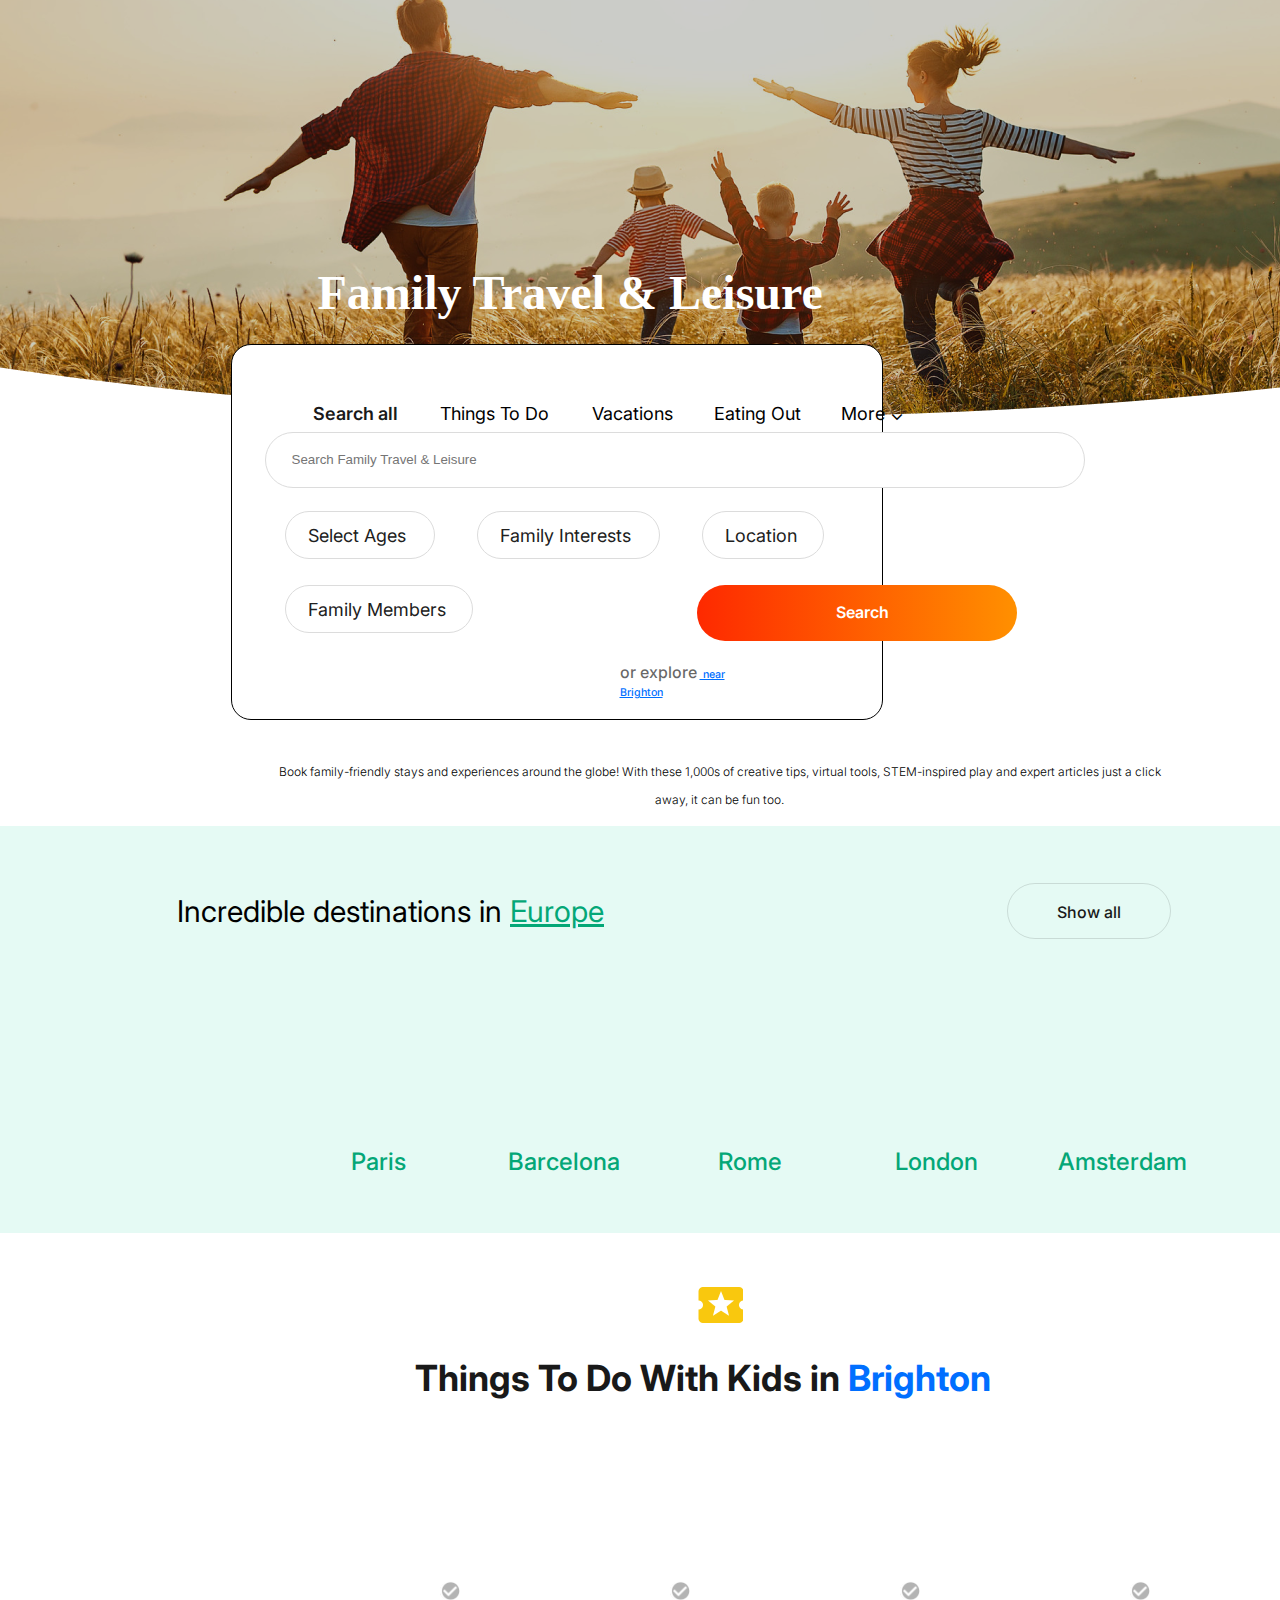
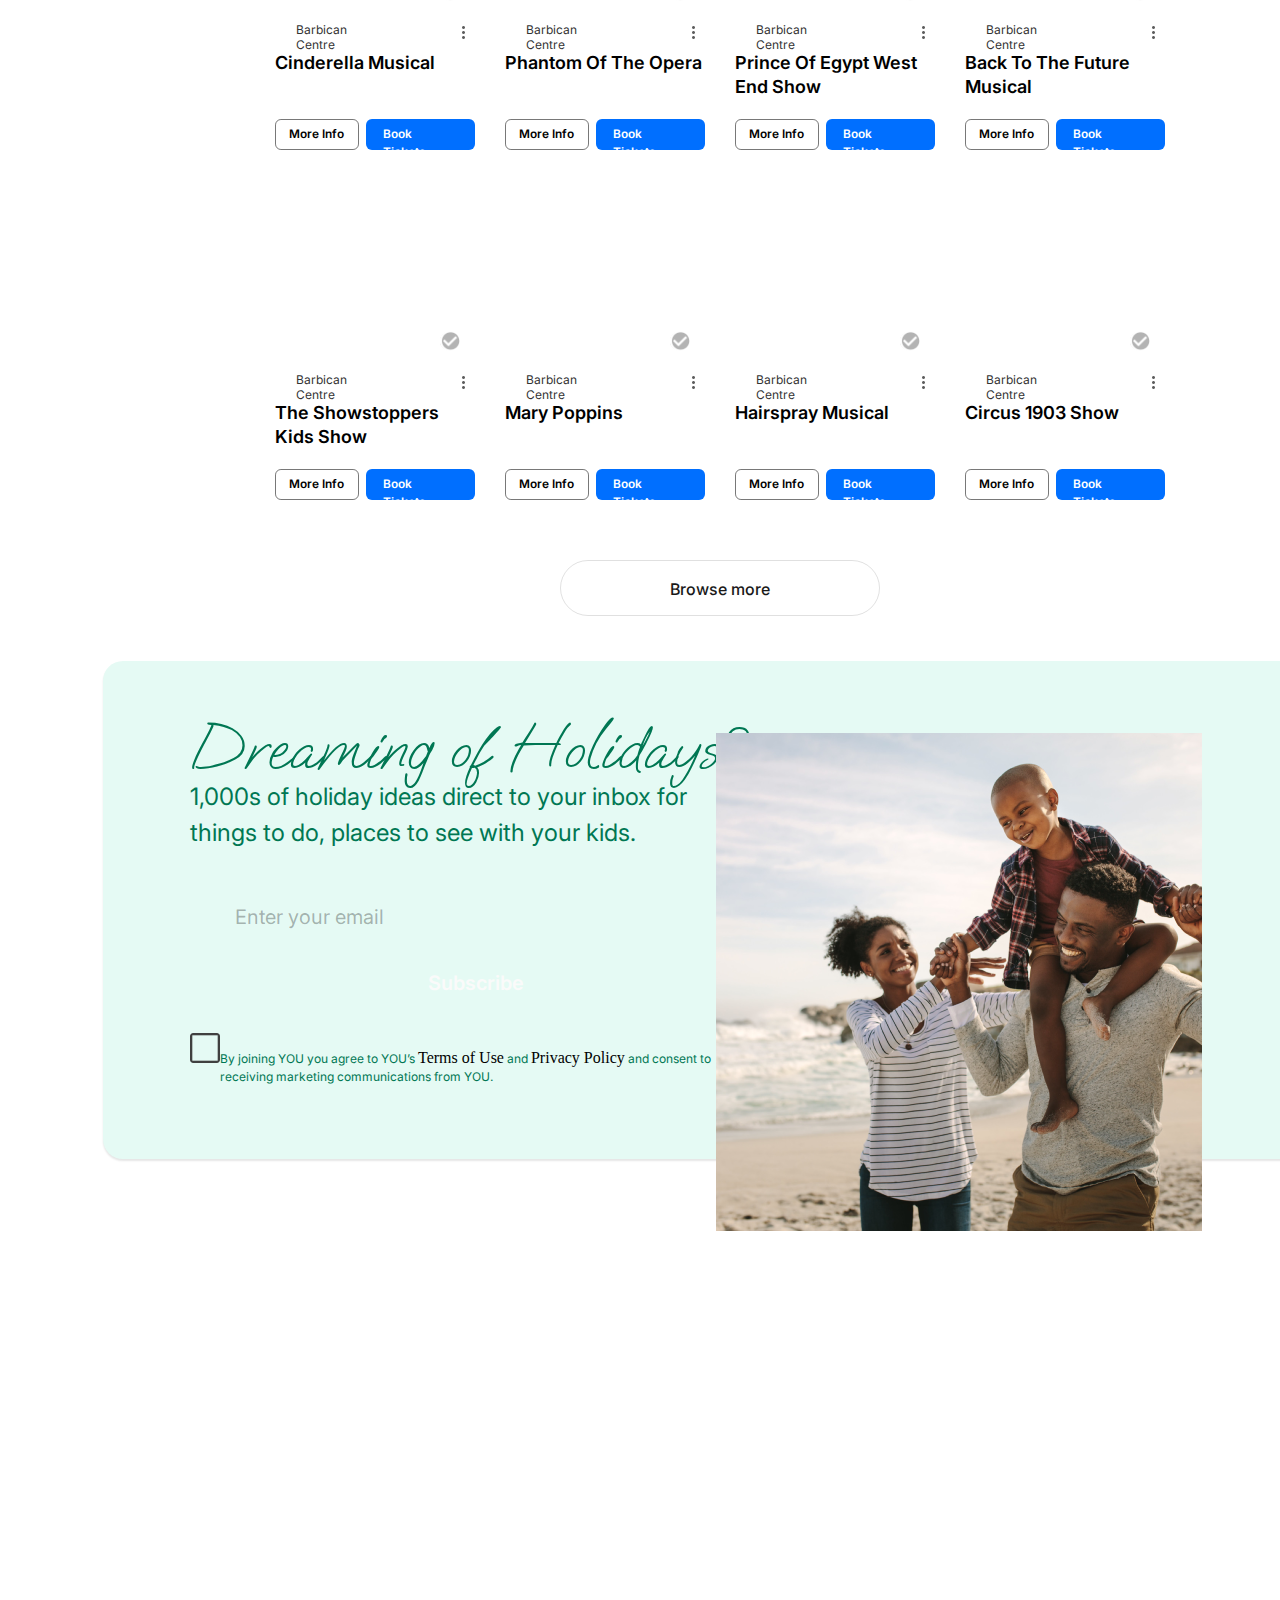
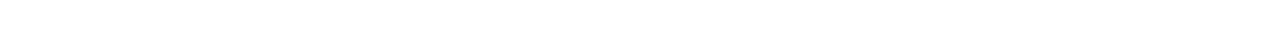
==== index.html @ 9d8aa498 "Initial commit" ====
<!DOCTYPE html> 
    <head> 
        <meta charset = 'utf-8'>
        <script src="https://ajax.googleapis.com/ajax/libs/jquery/3.6.0/jquery.min.js"></script>
        <link rel = 'stylesheet' href = "CSS/css.css">
        <link rel="stylesheet" href="CSS/cssMobile.css">
    </head>
    <body> 
<div class="main_wrapper">
  <div class="content-pillar-above-the-fold">
    <div class="group-258">
      <div class="overlap-group-4">
        <img class="header_banner" src="img/header_banner.png" />
        <div class="frame-476">
          <div class="frame-477">
            <h1 class="title">Family Travel &amp; Leisure</h1>
          </div>
          <div class="search-module-1">
            <div class = "search-module--menu">
              <ul class = "search-module--menu---content">
                <li class = "search-all">Search all</li>
                <li class = "things-to--do">Things To Do</li>
                <li class = "vacations">Vacations</li>
                <li class = "eating-out">Eating Out</li>
                <li class = "more">More&nbsp;<span class ="arrow-down">&#8964;</span> </li> 
              </ul>
            </div>
            <div class = "search-bar">
              <form> 
                <input type="text" placeholder="Search Family Travel & Leisure" name="search">
              </form>
            </div>
            <div class = filters>
              <ul class = "filters-list">
                <li class = "select-ages"><span>Select Ages</span></li>
                <li class = "family-interests"><span>Family Interests</span></li>
                <li class = "location-filter"><span>Location</span></li></li>
                <li class = "family-members"><span>Family Members</span></li>
              </ul>
            </div> 
            <div class = "search-button">
              <button class = "search-button--content">
                <span> Search </span>
              </button>
            </div>
            <div class="frame-132-1">
              <div class="or-explore-near-brighton-1inter-medium-white-16px">
                <span class="span-explore">or explore</span><span class="inter-medium-blue-ribbon-16px">&nbsp;</span
                ><span class="span-explore--brighton"> near Brighton</span>
              </div>
              <img class="vector-5" src="vector.png" />
            </div>
          </div>
        </div>
      </div>
    </div>
  </div>
  <div class="frame-292">
    <div class="book-tickets--europe">
      Book family-friendly stays and experiences around the globe! With these 1,000s of creative tips, virtual tools, STEM-inspired play and
      expert articles just a click away, it can be fun too.
    </div>
  </div>
  <div class="destination-selection">
    <div class="frame-419">
      <div class="frame-469-1">
        <div class="incredible-destinations-in-europe-1">
          <span class="span0-2">Incredible destinations in </span><span class="span1-3">Europe</span>
        </div>
      </div>
      <div class="destinations-show--all">
        <div class="destinations-show--all---button"><a href="#" target="_blank" rel="noopener noreferrer">Show all</a></div>
      </div>
    </div>
    <div class="frame-468">
      <div class="location">
        <div class="group-132-4"></div>
        <div class="destination-europe--city">Paris</div>
      </div>
      <div class="location">
        <div class="group-132-5"></div>
        <div class="destination-europe--city">Barcelona</div>
      </div>
      <div class="location">
        <div class="group-132-6"></div>
        <div class="destination-europe--city">Rome</div>
      </div>
      <div class="location">
        <div class="group-132-7"></div>
        <div class="destination-europe--city">London</div>
      </div>
      <div class="location">
        <div class="group-132-8"></div>
        <div class="destination-europe--city">Amsterdam</div>
      </div>
    </div>
  </div>
  <div class="frame-293">
    <div class="frame-412">
      <div class="frame-444">
        <div class="local_activity_black_24dp-1-1">
          <div class="vector-container">
            <img class="ticket_icon" src="img/ticket_icon.png" />
          </div>
        </div>
        <div class="frame-475">
          <div class="things-to-do-with-kids-in-brighton-1">
            <span class="span0-3">Things To Do With Kids in</span><span class="span1-4"> Brighton</span>
          </div>
        </div>
      </div>
      <div class="frame-54">
        <div class="event-card-small-2">
          <div class="group-127-2">
            <div class="frame-286-2">
              <img class="favourites-icon-3" src="img/favourites_icon.png" />
              <div class="completed-icon-2">
                <div class="group-246-2">
                  <div class="overlap-group-3">
                    <div class="ellipse-18-1"></div>
                    <img class="vector-4" src="img/checked_icon.png" />
                  </div>
                </div>
              </div>
            </div>
          </div>
          <div class="frame-409-1">
            <div class="frame-418-1">
              <div class="category-more-3">
                <div class="categories-2">
                  <img class="place_black_24dp-1-1" src="place-black-24dp-1.png" />
                  <div class="show-location">
                    Barbican Centre
                  </div>
                </div>
                <img class="icon-reveal-3" src="img/expand-icon.png" />
              </div>
              <div class="frame-414-1">
                <div class="show-title--short">Cinderella Musical</div>
              </div>
            </div>
            <div class="frame-422-2">
              <div class="group-123-2">
                <div class="more-showInfo--border">
                  <div class="more-show--info">More Info</div>
                </div>
              </div>
              <div class="group-124-2">
                <div class="book-show--tickets---border">
                  <div class="book-show--tickets">Book Tickets</div>
                </div>
              </div>
            </div>
          </div>
        </div>
        <div class="event-card-small-3">
          <div class="group-127-3">
            <div class="frame-286-2">
              <img class="favourites-icon-3" src="img/favourites_icon.png" />
              <div class="completed-icon-2">
                <div class="group-246-2">
                  <div class="overlap-group-3">
                    <div class="ellipse-18-1"></div>
                    <img class="vector-4" src="img/checked_icon.png" />
                  </div>
                </div>
              </div>
            </div>
          </div>
          <div class="frame-409-1">
            <div class="frame-418-1">
              <div class="category-more-3">
                <div class="categories-2">
                  <img class="place_black_24dp-1-1" src="place-black-24dp-1.png" />
                  <div class="show-location">
                    Barbican Centre
                  </div>
                </div>
                <img class="icon-reveal-3" src="img/expand-icon.png" />
              </div>
              <div class="frame-414-1">
                <div class="show-title--long">Phantom Of The Opera</div>
              </div>
            </div>
            <div class="frame-422-2">
              <div class="group-123-2">
                <div class="more-showInfo--border">
                  <div class="more-show--info">More Info</div>
                </div>
              </div>
              <div class="group-124-2">
                <div class="book-show--tickets---border">
                  <div class="book-show--tickets">Book Tickets</div>
                </div>
              </div>
            </div>
          </div>
        </div>
        <div class="event-card-small-3">
          <div class="group-127-4">
            <div class="frame-286-4">
              <img class="favourites-icon-3" src="img/favourites_icon.png" />
              <div class="completed-icon-2">
                <div class="group-246-2">
                  <div class="overlap-group-3">
                    <div class="ellipse-18-1"></div>
                    <img class="vector-4" src="img/checked_icon.png" />
                  </div>
                </div>
              </div>
            </div>
          </div>
          <div class="frame-409-1">
            <div class="frame-418-1">
              <div class="category-more-3">
                <div class="categories-2">
                  <img class="place_black_24dp-1-1" src="place-black-24dp-1.png" />
                  <div class="show-location">
                    Barbican Centre
                  </div>
                </div>
                <img class="icon-reveal-3" src="img/expand-icon.png" />
              </div>
              <div class="frame-414-1">
                <div class="show-title--long">
                  Prince Of Egypt West End Show
                </div>
              </div>
            </div>
            <div class="frame-422-2">
              <div class="group-123-2">
                <div class="more-showInfo--border">
                  <div class="more-show--info">More Info</div>
                </div>
              </div>
              <div class="group-124-2">
                <div class="book-show--tickets---border">
                  <div class="book-show--tickets">Book Tickets</div>
                </div>
              </div>
            </div>
          </div>
        </div>
        <div class="event-card-small-3">
          <div class="group-127-5">
            <div class="frame-286-3">
              <img class="favourites-icon-3" src="img/favourites_icon.png" />
              <div class="completed-icon-2">
                <div class="group-246-2">
                  <div class="overlap-group-3">
                    <div class="ellipse-18-1"></div>
                    <img class="vector-4" src="img/checked_icon.png" />
                  </div>
                </div>
              </div>
            </div>
          </div>
          <div class="frame-409-1">
            <div class="frame-418-1">
              <div class="category-more-3">
                <div class="categories-2">
                  <img class="place_black_24dp-1-1" src="place-black-24dp-1.png" />
                  <div class="show-location">
                    Barbican Centre
                  </div>
                </div>
                <img class="icon-reveal-3" src="img/expand-icon.png" />
              </div>
              <div class="frame-414-1">
                <div class="show-title--long">Back To The Future Musical</div>
              </div>
            </div>
            <div class="frame-422-2">
              <div class="group-123-2">
                <div class="more-showInfo--border">
                  <div class="more-show--info">More Info</div>
                </div>
              </div>
              <div class="group-124-2">
                <div class="book-show--tickets---border">
                  <div class="book-show--tickets">Book Tickets</div>
                </div>
              </div>
            </div>
          </div>
        </div>
      </div>
      <div class="frame-54">
        <div class="event-card-small-2">
          <div class="group-127-6">
            <div class="frame-286-2">
              <img class="favourites-icon-3" src="img/favourites_icon.png" />
              <div class="completed-icon-2">
                <div class="group-246-2">
                  <div class="overlap-group-3">
                    <div class="ellipse-18-1"></div>
                    <img class="vector-4" src="img/checked_icon.png" />
                  </div>
                </div>
              </div>
            </div>
          </div>
          <div class="frame-409-1">
            <div class="frame-418-1">
              <div class="category-more-3">
                <div class="categories-2">
                  <img class="place_black_24dp-1-1" src="place-black-24dp-1.png" />
                  <div class="show-location">
                    Barbican Centre
                  </div>
                </div>
                <img class="icon-reveal-3" src="img/expand-icon.png" />
              </div>
              <div class="frame-414-1">
                <div class="show-title--long">The Showstoppers Kids Show</div>
              </div>
            </div>
            <div class="frame-422-2">
              <div class="group-123-2">
                <div class="more-showInfo--border">
                  <div class="more-show--info">More Info</div>
                </div>
              </div>
              <div class="group-124-2">
                <div class="book-show--tickets---border">
                  <div class="book-show--tickets">Book Tickets</div>
                </div>
              </div>
            </div>
          </div>
        </div>
        <div class="event-card-small-3">
          <div class="group-127-7">
            <div class="frame-286-2">
              <img class="favourites-icon-3" src="img/favourites_icon.png" />
              <div class="completed-icon-2">
                <div class="group-246-2">
                  <div class="overlap-group-3">
                    <div class="ellipse-18-1"></div>
                    <img class="vector-4" src="img/checked_icon.png" />
                  </div>
                </div>
              </div>
            </div>
          </div>
          <div class="frame-409-1">
            <div class="frame-418-1">
              <div class="category-more-3">
                <div class="categories-2">
                  <img class="place_black_24dp-1-1" src="place-black-24dp-1.png" />
                  <div class="show-location">
                    Barbican Centre
                  </div>
                </div>
                <img class="icon-reveal-3" src="img/expand-icon.png" />
              </div>
              <div class="frame-414-1">
                <div class="show-title--short">Mary Poppins</div>
              </div>
            </div>
            <div class="frame-422-2">
              <div class="group-123-2">
                <div class="more-showInfo--border">
                  <div class="more-show--info">More Info</div>
                </div>
              </div>
              <div class="group-124-2">
                <div class="book-show--tickets---border">
                  <div class="book-show--tickets">Book Tickets</div>
                </div>
              </div>
            </div>
          </div>
        </div>
        <div class="event-card-small-3">
          <div class="group-127-8">
            <div class="frame-286-3">
              <img class="favourites-icon-3" src="img/favourites_icon.png" />
              <div class="completed-icon-2">
                <div class="group-246-2">
                  <div class="overlap-group-3">
                    <div class="ellipse-18-1"></div>
                    <img class="vector-4" src="img/checked_icon.png" />
                  </div>
                </div>
              </div>
            </div>
          </div>
          <div class="frame-409-1">
            <div class="frame-418-1">
              <div class="category-more-3">
                <div class="categories-2">
                  <img class="place_black_24dp-1-1" src="place-black-24dp-1.png" />
                  <div class="show-location">
                    Barbican Centre
                  </div>
                </div>
                <img class="icon-reveal-3" src="img/expand-icon.png" />
              </div>
              <div class="frame-414-1">
                <div class="show-title--short">Hairspray Musical</div>
              </div>
            </div>
            <div class="frame-422-2">
              <div class="group-123-2">
                <div class="more-showInfo--border">
                  <div class="more-show--info">More Info</div>
                </div>
              </div>
              <div class="group-124-2">
                <div class="book-show--tickets---border">
                  <div class="book-show--tickets">Book Tickets</div>
                </div>
              </div>
            </div>
          </div>
        </div>
        <div class="event-card-small-3">
          <div class="group-127-9">
            <div class="frame-286-3">
              <img class="favourites-icon-3" src="img/favourites_icon.png" />
              <div class="completed-icon-2">
                <div class="group-246-2">
                  <div class="overlap-group-3">
                    <div class="ellipse-18-1"></div>
                    <img class="vector-4" src="img/checked_icon.png" />
                  </div>
                </div>
              </div>
            </div>
          </div>
          <div class="frame-409-1">
            <div class="frame-418-1">
              <div class="category-more-3">
                <div class="categories-2">
                  <img class="place_black_24dp-1-1" src="place-black-24dp-1.png" />
                  <div class="show-location">
                    Barbican Centre
                  </div>
                </div>
                <img class="icon-reveal-3" src="img/expand-icon.png" />
              </div>
              <div class="frame-414-1">
                <div class="show-title--short">Circus 1903 Show</div>
              </div>
            </div>
            <div class="frame-422-2">
              <div class="group-123-2">
                <div class="more-showInfo--border">
                  <div class="more-show--info">More Info</div>
                </div>
              </div>
              <div class="group-124-2">
                <div class="book-show--tickets---border">
                  <div class="book-show--tickets">Book Tickets</div>
                </div>
              </div>
            </div>
          </div>
        </div>
      </div>
      <div class="browse-more--button">
        <div class="browse-more--button---content">Browse more</div>
      </div>
    </div>
  </div>
  <div class="newsletter-v2">
    <div class="overlap-group1-1">
      <div class="frame-352">
        <div class="frame-276-1">
          <div class="dreaming-of-holidays-1">Dreaming of Holidays?</div>
          <div class="x1000s-of-holiday-id-1">
            1,000s of holiday ideas direct to your inbox for things to do, places to see with your kids.
          </div>
        </div>
        <div class="frame-275">
          <div class="form-1border-1px-alto">
            <div class="enter-your-email-1">Enter your email</div>
          </div>
          <div class="button-1">
            <div class="subscribe-1">Subscribe</div>
          </div>
          <div class = "family-photo">
          </div>
          <div class="form-checkboxes-1">
            <img class="checkbox-icon-1" src="img/checkbox-icon@2x.png" />
            <p class="checked-1valign-text-middleinter-normal-tropical-rain-forest-12px">
              <span
                ><span class="inter-normal-tropical-rain-forest-12px">By joining YOU you agree to YOU’s </span
                ><span class="span-3inter-normal-tropical-rain-forest-12px">Terms of Use</span
                ><span class="inter-normal-tropical-rain-forest-12px"> and </span
                ><span class="span-3inter-normal-tropical-rain-forest-12px">Privacy Policy</span
                ><span class="inter-normal-tropical-rain-forest-12px"> and consent to receiving marketing communications from YOU.</span>
              </span>
            </p>
          </div>
        </div>
      </div>
    </div>
  </div>
</div>
<!--JavaScript script to change the location of the window to the mobile index from desktop-->
<script type="text/javascript">
  $(window).on('load resize',function(){
      if($(window).width() < 400){
          window.location = "mobileIndex.html"
      }
  });
</script>
    </body>
</html>
---- CSS/css.css ----
@import url("https://fonts.googleapis.com/css?family=Inter:400,700,300,500,600|Oooh+Baby:400");
@import url('styleguide.css');

@font-face {
	font-family: "Patron-Bold";
	font-style: normal;
	font-weight: 700;
	src: url("https://fonts.animaapp.com/Patron-Bold") format("opentype");
}

html,
body {
	height: 100%;
}

html {
	display: table;
	margin: auto;
}

body {
	display: table-cell;
	vertical-align: middle;
}

.main_wrapper {
	background-color: var(--white);
	display: flex;
	flex-direction: column;
	height: 100vh;
	min-height: 2838px;
	min-width: 1440px;
	width: 100%;
}

.hidden,
.hidden * {
	pointer-events: none;
	visibility: hidden;
}

.frame-293 {
	display: flex;
	height: 1028px;
	width: 1440px;
}

.frame-412 {
	display: flex;
	flex-direction: column;
	height: 938px;
	margin-left: 275px;
	margin-top: 45px;
	width: 890px;
}

.frame-54 {
	display: flex;
	margin-top: 60px;
	width: 890px;
}

.event-card-small-2 {
	display: flex;
	flex-direction: column;
	height: 290px;
	width: 200px;
}

.group-127-6 {
	background-image: url(https://anima-uploads.s3.amazonaws.com/projects/6266babdb75dba42829949f3/releases/6266bd3e239cb2270cb8b77e/img/rectangle-244-4@2x.png);
	background-position: 50% 50%;
	background-size: cover;
	display: flex;
	height: 150px;
	width: 200px;
}

.frame-286-2 {
	display: flex;
	margin-left: 132px;
	margin-top: 117px;
	width: 58.04px;
}

.completed-icon-2 {
	align-items: center;
	display: flex;
	height: 28.36px;
	margin-left: 5.2px;
	padding: 0 3.1px;
	width: 28.36px;
}

.group-246-2 {
	align-items: flex-start;
	display: flex;
	min-width: 22px;
}

.overlap-group-3 {
	height: 22px;
	margin-top: -0.14px;
	position: relative;
	width: 22px;
}

.vector-4 {
	height: 22px;
	left: 0;
	position: absolute;
	top: 0;
	width: 22px;
}

.ellipse-18-1 {
	background-color: var(--black-2);
	border-radius: 10.25px;
	height: 20px;
	left: 1px;
	position: absolute;
	top: 1px;
	width: 20px;
}

.favourites-icon-3 {
	height: 24.68px;
	margin-left: -0.2px;
	margin-top: 1.4px;
	width: 24.68px;
}

.frame-409-1 {
	display: flex;
	flex-direction: column;
	height: 128px;
	margin-top: 12px;
}

.frame-418-1 {
	display: flex;
	flex-direction: column;
	height: 83.49px;
	width: 200px;
}

.frame-414-1 {
	display: flex;
	height: 58.49px;
	margin-top: 5px;
	width: 198px;
}

.cinderella-musical-2 {
	height: 48px;
	letter-spacing: 0;
	line-height: 24px;
	width: 198px;
}

.category-more-3 {
	align-items: flex-start;
	display: flex;
	min-width: 198px;
}

.icon-reveal-3 {
	height: 20px;
	margin-left: 66px;
	margin-top: 0;
	width: 19px;
}

.categories-2 {
	align-self: flex-end;
	display: flex;
	height: 20px;
	margin-bottom: 0;
	width: 113px;
}

.place_black_24dp-1-1 {
	height: 15px;
	margin-top: 2.5px;
	width: 15px;
}

.kids-activities-1 {
	height: 15px;
	letter-spacing: 0;
	margin-left: 6px;
	margin-top: 2.5px;
	width: 92px;
}

.frame-422-2 {
	display: flex;
	margin-top: 14px;
	width: 200px;
}

.group-123-2 {
	display: flex;
	width: 83.9px;
}

.frame-408-4 {
	border-radius: 5.93px;
	display: flex;
	height: 30.51px;
	width: 83.9px;
}

.more-info-2 {
	height: 18.64px;
	letter-spacing: 0;
	line-height: 18.1px;
	margin-left: 14.4px;
	margin-top: 5.9px;
	white-space: nowrap;
	width: 55.08px;
}

.group-124-2 {
	display: flex;
	margin-left: 7.6px;
	margin-top: 0;
	width: 108.47px;
}

.frame-408-5 {
	background-color: var(--blue-ribbon);
	border-radius: 5.93px;
	display: flex;
	height: 30.51px;
	width: 108.47px;
}

.book-tickets-2 {
	height: 18.64px;
	letter-spacing: 0;
	line-height: 18.1px;
	margin-left: 16.9px;
	margin-top: 5.9px;
	white-space: nowrap;
	width: 74.58px;
}

.event-card-small-3 {
	display: flex;
	flex-direction: column;
	height: 290px;
	margin-left: 30px;
	width: 200px;
}

.cinderella-musical-1 {
	height: 24px;
	letter-spacing: 0;
	line-height: 24px;
	white-space: nowrap;
	width: 198px;
}

.group-127-7 {
	background-image: url(https://anima-uploads.s3.amazonaws.com/projects/6266babdb75dba42829949f3/releases/6266bd3e239cb2270cb8b77e/img/rectangle-244-5@2x.png);
	background-position: 50% 50%;
	background-size: cover;
	display: flex;
	height: 150px;
	width: 200px;
}

.group-127-8 {
	background-image: url(https://anima-uploads.s3.amazonaws.com/projects/6266babdb75dba42829949f3/releases/6266bd3e239cb2270cb8b77e/img/rectangle-244-6@2x.png);
	background-position: 50% 50%;
	background-size: cover;
	display: flex;
	height: 150px;
	width: 200px;
}

.frame-286-3 {
	border-radius: 9px;
	display: flex;
	margin-left: 132px;
	margin-top: 117px;
	width: 58.04px;
}

.group-127-9 {
	background-image: url(https://anima-uploads.s3.amazonaws.com/projects/6266babdb75dba42829949f3/releases/6266bd3e239cb2270cb8b77e/img/rectangle-244-7@2x.png);
	background-position: 50% 50%;
	background-size: cover;
	display: flex;
	height: 150px;
	width: 200px;
}

.frame-444 {
	display: flex;
	flex-direction: column;
	height: 122px;
	margin-left: 139.5px;
	width: 611px;
}

.local_activity_black_24dp-1-1 {
	align-items: center;
	display: flex;
	height: 54px;
	margin-left: 278.5px;
	padding: 0 4.5px;
	width: 54px;
}

.vector-container {
	height: 36px;
	position: relative;
	width: 45px;
}

.vector-7 {
	height: 36px;
	left: 0;
	position: absolute;
	top: 0;
	width: 45px;
}

.vector-6 {
	height: 1px;
	left: 22px;
	position: absolute;
	top: 18px;
	width: 1px;
}

.frame-475 {
	display: flex;
	margin-top: 24px;
	width: 611px;
}

.things-to-do-with-kids-in-brighton-1 {
	color:
		transparent;
	font-family: var(--font-family-inter);
	font-size: var(--font-size-xl2);
	font-weight: 700;
	height: 44px;
	letter-spacing: 0;
	width: 611px;
}

.span0-3 {
	color: var(--eerie-black);
}

.span1-4 {
	color: var(--blue-ribbon);
}

.group-127-4 {
	background-image: url(https://anima-uploads.s3.amazonaws.com/projects/6266babdb75dba42829949f3/releases/6266bd3e239cb2270cb8b77e/img/rectangle-244-2@2x.png);
	background-position: 50% 50%;
	background-size: cover;
	display: flex;
	height: 150px;
	width: 200px;
}

.frame-286-4 {
	background-image: url(https://anima-uploads.s3.amazonaws.com/projects/6266babdb75dba42829949f3/releases/6266bd3e239cb2270cb8b77e/img/frame-286@2x.png);
	background-position: 50% 50%;
	background-size: cover;
	border-radius: 9px;
	display: flex;
	height: 28.36px;
	margin-left: 132px;
	margin-top: 117px;
	width: 58.04px;
}

.group-127-3 {
	background-image: url(https://anima-uploads.s3.amazonaws.com/projects/6266babdb75dba42829949f3/releases/6266bd3e239cb2270cb8b77e/img/rectangle-244-1@2x.png);
	background-position: 50% 50%;
	background-size: cover;
	display: flex;
	height: 150px;
	width: 200px;
}

.group-127-2 {
	background-image: url(https://anima-uploads.s3.amazonaws.com/projects/6266babdb75dba42829949f3/releases/6266bd3e239cb2270cb8b77e/img/rectangle-244@2x.png);
	background-position: 50% 50%;
	background-size: cover;
	display: flex;
	height: 150px;
	width: 200px;
}

.group-127-5 {
	background-image: url(https://anima-uploads.s3.amazonaws.com/projects/6266babdb75dba42829949f3/releases/6266bd3e239cb2270cb8b77e/img/rectangle-244-3@2x.png);
	background-position: 50% 50%;
	background-size: cover;
	display: flex;
	height: 150px;
	width: 200px;
}

.button-regular-4 {
	border-radius: 28px;
	display: flex;
	height: 56px;
	margin-left: 285px;
	margin-top: 60px;
	width: 320px;
}

.button-cta-4 {
	height: 16px;
	letter-spacing: 0;
	line-height: 16px;
	margin-left: 109.5px;
	margin-top: 20px;
	text-align: center;
	white-space: nowrap;
	width: 101px;
}

.content-pillar-above-the-fold {
	background-color: var(--white);
	display: flex;
	height: 728px;
	width: 1440px;
}

.group-258 {
	align-items: flex-start;
	display: flex;
	min-width: 1440px;
}

.overlap-group-4 {
	height: 704px;
	position: relative;
	width: 1440px;
}

.frame-476 {
	display: flex;
	flex-direction: column;
	height: 466px;
	left: 231px;
	position: absolute;
	top: 238px;
	width: 978px;
}

.frame-477 {
	display: flex;
	height: 77px;
	margin-left: 86.5px;
	width: 805px;
}


.search-module-1 {
	position: relative;
    width: 50.9375vw;
    height: auto;
    left: 0px;
    top: 0px;
    background: #FFFFFF;
    border: 1px solid black;
    box-sizing: border-box;
    border-radius: 20px;
	margin-top: 3%; 
}

.frame-132-1 {
	display: flex;
	margin-left: 387.5px;
	margin-top: 14px;
	width: 22%;
	margin-bottom: 3%;
}

.vector-5 {
	height: 16.29px;
	margin-left: 6px;
	margin-top: -0.5px;
	width: 13px;
}

.or-explore-near-brighton-1 {
	height: 16px;
	letter-spacing: 0;
	line-height: 16px;
	white-space: nowrap;
	width: 185px;
}

.span-3 {
	text-decoration: underline;
}

.group-257 {
	height: 339px;
	margin-left: -2px;
	width: 982px;
}

.header_banners {
	height: 41.658341658341655vh;
	left: 0;
	position: relative;
	top: 0;
	width: 90rem;
}

.newsletter-v2 {
	align-items: flex-start;
	background-color: var(--polar);
	border-radius: 20px;
	box-shadow: 0px 2px 2px #0000001a;
	display: flex;
	margin-left: 103px;
	overflow: hidden;
	width: 1234px;
}

.overlap-group1-1 {
	align-items: center;
	background-image: url(img/mask-group.png);
	background-size: 100% 100%;
	display: flex;
	height: 498px;
	min-width: 1234px;
	padding: 0 87px;
}

.frame-352 {
	display: flex;
	flex-direction: column;
	height: 382px;
	width: 571px;
}

.frame-276-1 {
	display: flex;
	flex-direction: column;
	height: 132px;
}

.x1000s-of-holiday-id-1 {
	color: var(--tropical-rain-forest);
	font-family: var(--font-family-inter);
	font-size: var(--font-size-l);
	font-weight: 400;
	height: 72px;
	letter-spacing: 0;
	line-height: 36px;
	width: 560.8px;
}

.dreaming-of-holidays-1 {
	color: var(--tropical-rain-forest);
	font-family: var(--font-family-oooh_baby);
	font-size: 64px;
	font-weight: 400;
	height: 60px;
	letter-spacing: 0;
	line-height: 60px;
	white-space: nowrap;
	width: 571px;
}

.frame-275 {
	display: flex;
	flex-direction: column;
	height: 220px;
	margin-top: 30px;
}

.button-1 {
	background-image: url(https://anima-uploads.s3.amazonaws.com/projects/6266babdb75dba42829949f3/releases/6266bd3e239cb2270cb8b77e/img/button@1x.png);
	background-size: 100% 100%;
	border-radius: 56px;
	display: flex;
	height: 72px;
	margin-top: 20px;
	width: 571px;
}

.subscribe-1 {
	color: var(--alabaster);
	font-family: var(--font-family-inter);
	font-size: 20px;
	font-weight: 600;
	height: 16px;
	letter-spacing: 0;
	line-height: 16px;
	margin-left: 236.5px;
	margin-top: 28px;
	text-align: center;
	white-space: nowrap;
	width: 98px;
}

.form-checkboxes-1 {
	align-items: flex-start;
	display: flex;
	margin-top: 20px;
	min-width: 571px;
}

.checked-1 {
	height: 36px;
	letter-spacing: 0;
	line-height: 18px;
	margin-left: 20px;
	width: 521px;
}

.valign-text-middle {
	display: flex;
	flex-direction: column;
	justify-content: center;
}

.checkbox-icon-1 {
	height: 30px;
	width: 30px;
}

.form-1 {
	background-color: var(--white);
	border-radius: 38px;
	box-shadow: 0px 2px 2px #0000001a;
	display: flex;
	height: 72px;
	overflow: hidden;
	width: 571px;
}

.enter-your-email-1 {
	color: var(--black-2);
	font-family: var(--font-family-inter);
	font-size: 20px;
	font-weight: 400;
	height: 20px;
	letter-spacing: 0;
	line-height: 20px;
	margin-left: 45px;
	margin-top: 26px;
	white-space: nowrap;
	width: 153px;
}

.destination-selection {
	background-color: var(--polar);
	display: flex;
	flex-direction: column;
	height: 407px;
	width: 1440px;
}

.frame-419 {
	display: flex;
	margin-left: 177px;
	margin-top: 57px;
	width: 1086px;
}

.frame-469-1 {
	display: flex;
	margin-top: 10px;
	width: 463px;
}

.incredible-destinations-in-europe-1 {
	color:
		transparent;
	font-family: var(--font-family-inter);
	font-size: var(--font-size-xl);
	font-weight: 400;
	height: 36px;
	letter-spacing: 0;
	width: 463px;
}

.span1-3 {
	color: var(--jade);
	text-decoration: underline;
}

.span0-2 {
	color: var(--black);
}

.button-regular-3 {
	border-radius: 28px;
	display: flex;
	height: 56px;
	margin-left: 459px;
	width: 164px;
}

.button-cta-3 {
	height: 16px;
	letter-spacing: 0;
	line-height: 16px;
	margin-left: 50px;
	margin-top: 20px;
	text-align: center;
	white-space: nowrap;
	width: 64px;
}

.frame-468 {
	display: flex;
	height: 201px;
	margin-left: 270px;
	margin-top: 36px;
	width: 900px;
}

.location {
	align-items: center;
	flex-direction: column;
	margin-left: 30px;
	min-height: 201px;
	width: 156px;
}

.group-132-7 {
	background-image: url(https://anima-uploads.s3.amazonaws.com/projects/6266babdb75dba42829949f3/releases/6266bd3e239cb2270cb8b77e/img/ellipse-42-3@2x.png);
	background-position: 50% 50%;
	background-size: cover;
	height: 156px;
	width: 156px;
}

.name-4 {
	letter-spacing: 0;
	margin-top: 16px;
	min-height: 29px;
	min-width: 87px;
	text-align: center;
}

.location-1 {
	align-items: center;
	display: flex;
	flex-direction: column;
	min-height: 201px;
	width: 156px;
}

.group-132-4 {
	background-image: url(https://anima-uploads.s3.amazonaws.com/projects/6266babdb75dba42829949f3/releases/6266bd3e239cb2270cb8b77e/img/ellipse-42@2x.png);
	background-position: 50% 50%;
	background-size: cover;
	height: 156px;
	width: 156px;
}

.name-3 {
	letter-spacing: 0;
	margin-top: 16px;
	min-height: 29px;
	min-width: 57px;
	text-align: center;
}

.place-4 {
	letter-spacing: 0;
	margin-top: 16px;
	min-height: 29px;
	min-width: 133px;
	text-align: center;
}

.group-132-8 {
	background-image: url(https://anima-uploads.s3.amazonaws.com/projects/6266babdb75dba42829949f3/releases/6266bd3e239cb2270cb8b77e/img/ellipse-42-4@2x.png);
	background-position: 50% 50%;
	background-size: cover;
	height: 156px;
	width: 156px;
}

.place-2 {
	letter-spacing: 0;
	margin-top: 16px;
	min-height: 29px;
	min-width: 115px;
	text-align: center;
}

.group-132-5 {
	background-image: url(https://anima-uploads.s3.amazonaws.com/projects/6266babdb75dba42829949f3/releases/6266bd3e239cb2270cb8b77e/img/ellipse-42-1@2x.png);
	background-position: 50% 50%;
	background-size: cover;
	height: 156px;
	width: 156px;
}

.group-132-6 {
	background-image: url(https://anima-uploads.s3.amazonaws.com/projects/6266babdb75dba42829949f3/releases/6266bd3e239cb2270cb8b77e/img/ellipse-42-2@2x.png);
	background-position: 50% 50%;
	background-size: cover;
	height: 156px;
	width: 156px;
}

.place-3 {
	letter-spacing: 0;
	margin-top: 16px;
	min-height: 29px;
	min-width: 66px;
	text-align: center;
}

.frame-292 {
	display: flex;
	height: 98px;
	margin-left: 275.5px;
	width: 889px;
}

.book-family-friendly {
	height: 56px;
	letter-spacing: 0;
	line-height: 28px;
	margin-left: 0.5px;
	text-align: center;
	width: 888px;
}

.title {
	position: relative;
	left: 0%;
	right: 0%;
	top: 0%;
	bottom: 0%;
	font-family: 'Patron';
	font-weight: normal;
	font-weight: 700;
	font-size: 3.75vw;
	line-height: 77px;
	text-align: center;
	color: white;
	flex: auto;
	flex-grow: inherit;
	margin: 16px 0px;
	margin-bottom: 0%;

}

.span-explore {
	position: relative;
	width: 100%;
	height: 16px;
	left: 0px;
	top: 0px;
	font-family: 'Inter';
	font-style: normal;
	font-weight: 500;
	font-size: 16px;
	line-height: 16px;
	color: rgba(0, 0, 0, 0.6);
	flex: none;
}

.span-explore--brighton {
	color: #006FFF;
	width: 100%;
	height: var(--font-size-s);
	font-family: 'Inter';
	font-style: normal;
	font-weight: 500;
	line-height: var(--font-size-s);
	flex: none;
	text-decoration: underline;
	font-size: var(--font-size-s);
}

.book-tickets--europe {
	position: static;
	width: 888px;
	height: 56px;
	left: 0.5px;
	top: 0px;
	font-family: 'Inter';
	font-style: normal;
	font-weight: 300;
	font-size: var(--font-size-m);
	line-height: 28px;
	text-align: center;
	color: #000000;
	flex: none;
	flex-grow: 0;
	margin: 30px 0px;
}

.show-title--long {
  position: static;
  width: 198px;
  height: 48px;
  left: 0px;
  top: 0px;

  font-family: 'Inter';
  font-style: normal;
  font-weight: 600;
  font-size: 18px;
  line-height: 24px;
  color: #000000;
  flex: none;
  align-self: stretch;
  flex-grow: 0;
  margin: 4px 0px;
}

.show-title--short{ 
  width: 198px;
  height: 24px;
  left: 0px;
  top: 0px;
  
  font-family: 'Inter';
  font-style: normal;
  font-weight: 600;
  font-size: 18px;
  line-height: 24px;
  text-transform: capitalize;
  color: #000000;
  flex: none;
  align-self: stretch;
  flex-grow: 0;
  margin: 4px 0px;
}

.show-location { 
width: 92px;
height: 15px;
left: 21px;
top: 2.5px;

font-family: 'Inter';
font-style: normal;
font-weight: 400;
font-size: 12px;
line-height: 15px;
color: #333333;
flex: none;
order: 1;
flex-grow: 0;
margin: 0px 6px;
}

.more-show--info {
  position: static;
  width: 55.08px;
  height: 18.64px;
  left: 14.41px;
  top: 5.93px;

  font-family: 'Inter';
  font-style: normal;
  font-weight: 600;
  font-size: 11.8644px;
  line-height: 18px;
  color: #000000;
  flex: none;
  order: 0;
  flex-grow: 0;
  margin: 0px 8.47458px;
}

.more-showInfo--border { 
  display: flex;
  flex-direction: row;
  justify-content: center;
  align-items: center;
  padding: 0px;
  position: relative;
  width: 83.9px;
  height: 30.51px;
  left: 0px;
  top: 0px;
  border: 0.847458px solid #787878;
  box-sizing: border-box;
  border-radius: 5.9322px;
}

.book-show--tickets { 
  position: static;
  width: 74.58px;
  height: 18.64px;
  left: 16.95px;
  top: 5.93px;
  font-family: 'Inter';
  font-style: normal;
  font-weight: 600;
  font-size: 11.8644px;
  line-height: 18px;
  color: #FFFFFF;
  flex: none;
  order: 0;
  flex-grow: 0;
  margin: 0px 8.47458px;
}

.book-show--tickets---border { 
  display: flex;
  flex-direction: row;
  justify-content: center;
  align-items: center;
  padding: 0px;
  position: relative;
  width: 108.47px;
  height: 30.51px;
  top: 0px;
  background: #006FFF;
  border-radius: 5.9322px;
}

.search-module--menu---content { 
	list-style-type: none;
	width: 100%; 
	height: auto; 
	align-items: center;
}

.search-module--menu---content li { 
	display: inline; 
	float: left;
	margin-bottom: 5%;
	margin-left: 6%;
	text-align: center;
}

.search-all { 
	position: relative; 
	width: 88px;
	height: 18px;
	left: 0px;
	top: 24px;

	font-family: 'Inter';
	font-style: normal;
	font-weight: 600;
	font-size: 18px;
	line-height: 18px;
	text-align: center;
	color: #191919;
	flex: none;
	order: 0;
	flex-grow: 0;
	margin: 20px 0px;
}

.things-to--do { 
	position: relative; 
	width: 113px;
	height: 18px;
	left: 0px;
	top: 24px;
	
	font-family: 'Inter';
	font-style: normal;
	font-weight: 400;
	font-size: 18px;
	line-height: 18px;
	text-align: center;
	color: #000000;
	flex: none;
	order: 0;
	flex-grow: 0;
	margin: 20px 0px;
}

.vacations { 
	position: relative; 
	width: 84px;
	height: 18px;
	left: 0px;
	top: 24px;
	
	font-family: 'Inter';
	font-style: normal;
	font-weight: 400;
	font-size: 18px;
	line-height: 18px;
	text-align: center;
	color: #000000;
	flex: none;
	order: 0;
	flex-grow: 0;
	margin: 20px 0px;
}

.eating-out { 
	position: relative; 
	width: 89px;
	height: 18px;
	left: 0px;
	top: 24px;
	
	font-family: 'Inter';
	font-style: normal;
	font-weight: 400;
	font-size: 18px;
	line-height: 18px;
	text-align: center;
	color: #000000;
	flex: none;
	order: 0;
	flex-grow: 0;
	margin: 20px 0px;
}

.more {
	position: relative;
	width: 44px;
	height: 18px;
	left: 0px;
	top: 24px;
	font-family: 'Inter';
	font-style: normal;
	font-weight: 400;
	font-size: 18px;
	line-height: 18px;
	text-align: center;
	color: #000000;
	flex: none;
	order: 0;
	flex-grow: 0;
	margin: 20px 0px;
}

input[type=text] { 
	display: flex;
	flex-direction: row;
	justify-content: space-between;
	align-items: center;
	padding: 0px 20px 0px 26px;
	position: static;
	width: 820px;
	height: 56px;
	left: 0px;
	top: 89px;
	background: #FFFFFF;
	border: 1px solid #DCDCDC;
	box-sizing: border-box;
	border-radius: 28px;
	flex: none;
	order: 1;
	align-self: stretch;
	flex-grow: 0;
	margin: 23px 0px;
	margin-left: 5%;
}

.filters-list { 
	list-style-type: none;
	width: 100%; 
	height: auto; 
}

.filters-list li { 
	display: inline; 
	float: left;
	margin-left: 2%;
	margin-bottom: 4%;
}

.select-ages { 
	display: flex;
	flex-direction: row;
	justify-content: center;
	align-items: center;
	position: static;
	width: 150px;
	height: 48px;
	left: 45px;
	top: 0px;
	background: #FFFFFF;
	border: 1px solid #DCDCDC;
	box-sizing: border-box;
	border-radius: 63px;
	
	/* Inside auto layout */
	flex: none;
	order: 0;
	flex-grow: 0;
	margin: 0px 29px;
}

.select-ages span { 
	position: relative; 
	width: 102px;
	height: 24px;
	left: 12px;
	top: 12px;
	font-family: 'Inter';
	font-style: normal;
	font-weight: 400;
	font-size: 18px;
	line-height: 24px;
	text-transform: capitalize;
	color: #202020;
	flex: none;
	order: 0;
	flex-grow: 0;
	margin: 0px 10px;
}
.family-interests { 
	display: flex;
	flex-direction: row;
	justify-content: center;
	align-items: center;

	position: static;
	width: 183px;
	height: 48px;
	left: 224px;
	top: 0px;

	background: #FFFFFF;
	/* Borders/Button */
	border: 1px solid #DCDCDC;
	box-sizing: border-box;
	border-radius: 63px;

	/* Inside auto layout */
	flex: none;
	order: 1;
	flex-grow: 0;
	margin: 0px 29px;
}

.family-interests span { 
	position: relative; 
	width: 135px;
	height: 24px;
	left: 12px;
	top: 12px;
	font-family: 'Inter';
	font-style: normal;
	font-weight: 400;
	font-size: 18px;
	line-height: 24px;
	text-transform: capitalize;
	color: #202020;
	flex: none;
	order: 0;
	flex-grow: 0;
	margin: 0px 10px;
}

.location-filter { 
	display: flex;
	flex-direction: row;
	justify-content: center;
	align-items: center;
	
	position: relative;
	width: 122px;
	height: 48px;
	top: 0px;
	background: #FFFFFF;
	/* Borders/Button */
	border: 1px solid #DCDCDC;
	box-sizing: border-box;
	border-radius: 63px;
	
	/* Inside auto layout */
	flex: none;
	order: 2;
	flex-grow: 0;
	margin: 0px 29px;
}

.location-filter span { 
	position: relative;
	width: 74px;
	height: 24px;
	left: 12px;
	top: 12px;

	font-family: 'Inter';
	font-style: normal;
	font-weight: 400;
	font-size: 18px;
	line-height: 24px;
	text-transform: capitalize;
	color: #202020;
	flex: none;
	order: 0;
	flex-grow: 0;
	margin: 0px 10px;
}

.family-members { 
	display: flex;
	flex-direction: row;
	justify-content: center;
	align-items: center;
	
	position: static;
	width: 188px;
	height: 48px;
	left: 587px;
	top: 0px;
	
	background: #FFFFFF;
	/* Borders/Button */
	border: 1px solid #DCDCDC;
	box-sizing: border-box;
	border-radius: 63px;
	
	/* Inside auto layout */
	flex: none;
	order: 3;
	flex-grow: 0;
	margin: 0px 29px;
}

.family-members span { 
	position: relative; 
	width: 140px;
	height: 24px;
	left: 12px;
	top: 12px;
	font-family: 'Inter';
	font-style: normal;
	font-weight: 400;
	font-size: 18px;
	line-height: 24px;
	text-transform: capitalize;
	color: #202020;
	flex: none;
	order: 0;
	flex-grow: 0;
	margin: 0px 10px;
}

.search-button { 
	display: flex;
	align-items: center;
	position: relative;
	width: 320px;
	height: 56px;
	left: 30%;
	background: linear-gradient(90deg, #FE2900 0%, #FF9000 100%);
	border-radius: 28px;
	flex: none;
	order: 3;
	flex-grow: 0;
	margin: 23px 0px; 
}

.search-button--content span { 
	position: relative; 
	width: 55px;
	height: 16px;
	left: 132.5px;
	font-family: 'Inter';
	font-style: normal;
	font-weight: 600;
	font-size: 16px;
	line-height: 16px;
	text-align: center;
	color: #FFFFFF;
	flex: none;
	order: 0;
	flex-grow: 0;
}

button { 
	border: none;
	background: none;
}

.arrow-down { 
	position: relative;
	left: 0%;
	right: 0%;
	top: 0%;
	bottom: 3%;
}

.destinations-show--all---button a { 
	text-decoration: none;
	color: #191919;
}

.destinations-show--all---button{ 
	position: relative;
	width: 64px;
	height: 16px;
	top: 20px;
	font-family: 'Inter';
	font-style: normal;
	font-weight: 500;
	font-size: 16px;
	line-height: 16px;
	text-align: center;
	color: #191919;
	flex: none;
	order: 0;
	flex-grow: 0;
}

.destinations-show--all { 
	display: flex;
	flex-direction: column;
	align-items: center;
	position: relative;
	width: 164px;
	height: 56px;
	left: 33%;
	top: 0px;
	border: 1px solid rgba(0, 0, 0, 0.12);
	box-sizing: border-box;
	border-radius: 28px;
	flex: none;
	order: 1;
	flex-grow: 0;
	margin: 0px 9px;
}

.destination-europe--city { 
	font-family: 'Inter';
	font-style: normal;
	font-weight: 500;
	font-size: 24px;
	line-height: 29px;
	text-align: center;
	color: #04A777;
	flex: none;
	order: 1;
	flex-grow: 0;
	margin: 16px 0px;
}

.ticket_icon { 
	height: 2.25rem; 
	width: 2.8125rem;
}

.browse-more--button { 
	display: flex;
	flex-direction: column;
	align-items: center;
	padding: 20px 80px;
	position: relative;
	width: 320px;
	height: 56px;
	left: 285px;
	border: 1px solid rgba(0, 0, 0, 0.12);
	box-sizing: border-box;
	border-radius: 28px;
	flex: none;
	order: 3;
	flex-grow: 0;
	margin: 60px 0px;
}

.browse-more--button---content { 
	width: 101px;
	height: 16px;
	left: 109.5px;
	font-family: 'Inter';
	font-style: normal;
	font-weight: 500;
	font-size: 16px;
	line-height: 16px;
	text-align: center;
	color: #191919;
	flex: none;
	order: 0;
	flex-grow: 0;
}

.family-photo { 
	position: absolute;
    left: 57%;
    background: url(../img/subscribe-family.png) no-repeat;
    height: 100vh;
    width: 100vw;
    margin-top: -11.6%;
    margin-left: -1.1%;
}

@media screen and (max-width: 400px) {
	@import url("cssMobile.css");
}
---- CSS/cssMobile.css ----
@import url('styleguide.css');

.mobile {
    background-color: var(--white);
    display: flex;
    flex-direction: column;
    height: 100vh;
    min-height: 2988px;
    min-width: 375px;
    width: 100%;
  }
  
  .hidden,
  .hidden * {
    pointer-events: none;
    visibility: hidden;
  }
  
  .frame-2 {
    display: flex;
    width: 375px;
  }
  
  .frame-287 {
    background-color: var(--white);
    display: flex;
    flex-direction: column;
    height: 1336px;
    width: 375px;
  }
  
  .newsletter-signup-mobile {
    align-items: flex-end;
    background-color: var(--polar);
    display: flex;
    flex-direction: column;
    height: 706px;
    overflow: hidden;
  }
  
  .frame-393 {
    align-self: center;
    display: flex;
    flex-direction: column;
    height: 369px;
    margin-right: 1px;
    margin-top: 35px;
    width: 320px;
  }
  
  .frame-392 {
    display: flex;
    flex-direction: column;
    height: 214px;
    margin-top: 40px;
  }
  
  .form-checkboxes {
    align-items: flex-start;
    display: flex;
    margin-top: 20px;
    min-width: 320px;
  }
  
  .checkbox-icon {
    height: 30px;
    width: 30px;
  }
  
  .valign-text-middle {
    display: flex;
    flex-direction: column;
    justify-content: center;
  }
  
  .checked {
    height: 54px;
    letter-spacing: 0;
    line-height: 18px;
    margin-left: 20px;
    width: 270px;
  }
  
  .span-1 {
    text-decoration: underline;
  }
  
  .form {
    background-color: var(--white);
    border-radius: 38px;
    box-shadow: 0px 2px 2px 
  #0000001a;
    display: flex;
    height: 60px;
    overflow: hidden;
    width: 320px;
  }
  
  .enter-your-email {
    color: var(--black-2);
    font-family: var(--font-family-inter);
    font-size: var(--font-size-m);
    font-weight: 400;
    height: 20px;
    letter-spacing: 0;
    line-height: 20px;
    margin-left: 30px;
    margin-top: 20px;
    white-space: nowrap;
    width: 138px;
  }
  
  .button {
    background-image: url(https://anima-uploads.s3.amazonaws.com/projects/6266babdb75dba42829949f3/releases/6266bd3e239cb2270cb8b77e/img/button-1@2x.png);
    background-size: 100% 100%;
    border-radius: 56px;
    display: flex;
    height: 60px;
    margin-top: 20px;
    width: 320px;
  }
  
  .subscribe {
    color: var(--white);
    font-family: var(--font-family-inter);
    font-size: var(--font-size-m);
    font-weight: 600;
    height: 16px;
    letter-spacing: 0;
    line-height: 16px;
    margin-left: 115.5px;
    margin-top: 22px;
    text-align: center;
    white-space: nowrap;
    width: 89px;
  }
  
  .frame-276 {
    display: flex;
    flex-direction: column;
    height: 115px;
  }
  
  .x1000s-of-holiday-id {
    color: var(--tropical-rain-forest);
    font-family: var(--font-family-inter);
    font-size: var(--font-size-s);
    font-weight: 400;
    height: 72px;
    letter-spacing: 0;
    line-height: 24px;
    margin-top: 7px;
    text-align: center;
    width: 320px;
  }
  
  .dreaming-of-holidays {
    color: var(--tropical-rain-forest);
    font-family: var(--font-family-oooh_baby);
    font-size: var(--font-size-xl2);
    font-weight: 400;
    height: 36px;
    letter-spacing: 0;
    line-height: 36px;
    text-align: center;
    white-space: nowrap;
    width: 320px;
  }
  
  .mask-group {
    height: 230px;
    margin-right: -134px;
    width: 375px;
  }
  
  .spotlight-mobile {
    align-items: center;
    background-color: var(--white);
    display: flex;
    flex-direction: column;
    height: 630px;
    padding: 49px 6px;
  }
  
  .overlap-group2 {
    align-self: flex-end;
    height: 290px;
    margin-top: 11px;
    position: relative;
    width: 342px;
  }
  
  .articles {
    display: flex;
    height: 290px;
    left: 0;
    position: absolute;
    top: 0;
    width: 321px;
  }
  
  .event-card-small {
    display: flex;
    flex-direction: column;
    height: 290px;
    width: 200px;
  }
  
  .group-127 {
    background-image: url(https://anima-uploads.s3.amazonaws.com/projects/6266babdb75dba42829949f3/releases/6266bd3e239cb2270cb8b77e/img/rectangle-244@2x.png);
    background-position: 50% 50%;
    background-size: cover;
    display: flex;
    height: 150px;
    width: 200px;
  }
  
  .frame-286 {
    display: flex;
    margin-left: 132px;
    margin-top: 117px;
    width: 56.32px;
  }
  
  .completed-icon {
    align-items: flex-start;
    display: flex;
    height: 26.64px;
    margin-left: 5.2px;
    padding: 2.2px;
    width: 26.64px;
  }
  
  .group-246 {
    align-items: flex-start;
    display: flex;
    min-width: 22px;
  }
  
  .overlap-group {
    height: 22px;
    margin-top: -0.14px;
    position: relative;
    width: 22px;
  }
  
  .ellipse-18 {
    background-color: var(--black-2);
    border-radius: 10.25px;
    height: 20px;
    left: 1px;
    position: absolute;
    top: 1px;
    width: 20px;
  }
  
  .vector-2 {
    height: 22px;
    left: 0;
    position: absolute;
    top: 0;
    width: 22px;
  }
  
  .favourites-icon {
    height: 24.68px;
    margin-left: -0.2px;
    margin-top: 0.6px;
    width: 24.68px;
  }
  
  .frame-409 {
    display: flex;
    flex-direction: column;
    height: 128px;
    margin-top: 12px;
  }
  
  .frame-418 {
    display: flex;
    flex-direction: column;
    height: 83.49px;
    width: 200px;
  }
  
  .category-more {
    align-items: flex-start;
    display: flex;
    min-width: 198px;
  }
  
  .categories {
    align-self: flex-end;
    display: flex;
    height: 20px;
    margin-bottom: 0;
    width: 113px;
  }
  
  .place_black_24dp-1 {
    height: 15px;
    margin-top: 2.5px;
    width: 15px;
  }
  
  .kids-activities {
    height: 15px;
    letter-spacing: 0;
    margin-left: 6px;
    margin-top: 2.5px;
    width: 92px;
  }
  
  .icon-reveal {
    height: 20px;
    margin-left: 66px;
    margin-top: 0;
    width: 19px;
  }
  
  .frame-414 {
    display: flex;
    height: 58.49px;
    margin-top: 5px;
    width: 198px;
  }
  
  .cinderella-musical {
    height: 24px;
    letter-spacing: 0;
    line-height: 24px;
    white-space: nowrap;
    width: 198px;
  }
  
  .frame-422 {
    display: flex;
    margin-top: 14px;
    width: 200px;
  }
  
  .group-124 {
    display: flex;
    margin-left: 7.6px;
    margin-top: 0;
    width: 108.47px;
  }
  
  .frame-408-1 {
    background-color: var(--blue-ribbon);
    border-radius: 5.93px;
    display: flex;
    height: 30.51px;
    width: 108.47px;
  }
  
  .book-tickets {
    height: 18.64px;
    letter-spacing: 0;
    line-height: 18.1px;
    margin-left: 16.9px;
    margin-top: 5.9px;
    white-space: nowrap;
    width: 74.58px;
  }
  
  .group-123 {
    display: flex;
    width: 83.9px;
  }
  
  .frame-408 {
    border-radius: 5.93px;
    display: flex;
    height: 30.51px;
    width: 83.9px;
  }
  
  .more-info {
    height: 18.64px;
    letter-spacing: 0;
    line-height: 18.1px;
    margin-left: 14.4px;
    margin-top: 5.9px;
    white-space: nowrap;
    width: 55.08px;
  }
  
  .event-card-small-1 {
    display: flex;
    flex-direction: column;
    height: 290px;
    margin-left: 20px;
    width: 200px;
  }
  
  .group-127-1 {
    align-items: flex-start;
    display: flex;
    justify-content: flex-end;
    min-width: 200px;
    padding: 0 11.7px;
  }
  
  .overlap-group1 {
    height: 150px;
    position: relative;
    width: 152px;
  }
  
  .rectangle-244 {
    height: 150px;
    left: 0;
    object-fit: cover;
    position: absolute;
    top: 0;
    width: 128px;
  }
  
  .frame-286-1 {
    display: flex;
    height: 27px;
    left: 96px;
    position: absolute;
    top: 117px;
    width: 56px;
  }
  
  .completed-icon-1 {
    align-items: flex-start;
    display: flex;
    height: 26.64px;
    margin-left: 16.6px;
    padding: 2.2px;
    width: 26.64px;
  }
  
  .group-246-1 {
    align-items: flex-end;
    display: flex;
    height: 22px;
    min-width: 22px;
    padding: 0.6px 0.8px;
  }
  
  .overlap-group-1 {
    align-items: flex-end;
    background-color: var(--black-2);
    border-radius: 10.25px;
    display: flex;
    height: 20px;
    justify-content: flex-end;
    min-width: 20px;
    padding: 9.7px 9.4px;
  }
  
  .vector {
    height: 1px;
    width: 1px;
  }
  
  .favourites-icon-1 {
    height: 1px;
    margin-left: 12.1px;
    margin-top: 13.1px;
    width: 1px;
  }
  
  .category-more-1 {
    align-items: center;
    display: flex;
    min-width: 198px;
  }
  
  .icon-reveal-1 {
    height: 1px;
    margin-left: 75px;
    margin-top: 0.5px;
    width: 1px;
  }
  
  .hero-mobile {
    align-items: flex-start;
    display: flex;
    flex-direction: column;
    margin-left: 20px;
    min-height: 239.46px;
    width: 180px;
  }
  
  .text {
    align-items: flex-start;
    display: flex;
    flex-direction: column;
    margin-top: 14px;
    min-height: 44px;
    width: 180px;
  }
  
  .category-more-2 {
    align-items: flex-start;
    display: flex;
    height: 20px;
    min-width: 180px;
  }
  
  .icon-reveal-2 {
    align-self: center;
    height: 1px;
    margin-left: 43px;
    margin-top: 0.5px;
    width: 1px;
  }
  
  .group-292 {
    display: flex;
    width: 127px;
  }
  
  .categories-1 {
    display: flex;
    margin-left: 14.8px;
    width: 106px;
  }
  
  .name-2 {
    height: 15px;
    letter-spacing: 0;
    width: 153px;
  }
  
  .vector-3 {
    height: 1px;
    margin-left: 5.2px;
    margin-top: 6.8px;
    width: 1px;
  }
  
  .phantom-of-the-opera {
    color: var(--black);
    font-family: var(--font-family-inter);
    font-size: var(--font-size-s);
    font-weight: 700;
    letter-spacing: 0;
    line-height: 20px;
    margin-top: 4px;
    min-height: 20px;
    white-space: nowrap;
  }
  
  .group-290 {
    align-items: center;
    display: flex;
    height: 120px;
    justify-content: flex-end;
    min-width: 180px;
    padding: 10px 0;
  }
  
  .group-286 {
    align-items: flex-start;
    align-self: flex-end;
    display: flex;
    height: 25px;
    justify-content: flex-end;
    margin-left: 21px;
    min-width: 68px;
    padding: 2.8px 0;
  }
  
  .favourites-icon-2 {
    align-self: center;
    height: 1px;
    margin-top: 0.5px;
    width: 1px;
  }
  
  .radio-button {
    display: flex;
    height: 19px;
    margin-left: 22px;
    width: 33px;
  }
  
  .group-245-1 {
    align-items: flex-start;
    display: flex;
    flex: 1;
    justify-content: center;
    margin-left: 20.83%;
    margin-right: 20.83%;
    min-width: 19.44px;
  }
  
  .overlap-group-2 {
    align-items: flex-start;
    background-color: var(--black-2);
    border: 1.4px solid var(--white);
    border-radius: 11.11px;
    display: flex;
    height: 22px;
    margin-top: -1.39px;
    min-width: 22px;
    padding: 9.7px 9.6px;
  }
  
  .rectangle-177 {
    height: 1px;
    margin-top: 0.5px;
    object-fit: cover;
    width: 1px;
  }
  
  .frame-422-1 {
    display: flex;
    height: 27px;
    margin-top: 14px;
    width: 180px;
  }
  
  .group-123-1 {
    display: flex;
    width: 75.51px;
  }
  
  .frame-408-2 {
    border: 0.8px solid var(--boulder);
    border-radius: 5.34px;
    display: flex;
    height: 27.46px;
    width: 75.51px;
  }
  
  .more-info-1 {
    color: var(--black);
    font-family: var(--font-family-inter);
    font-size: 10.7px;
    font-weight: 600;
    height: 16.78px;
    letter-spacing: 0;
    line-height: 16.3px;
    margin-left: 13px;
    margin-top: 5.3px;
    white-space: nowrap;
    width: 49.58px;
  }
  
  .group-124-1 {
    display: flex;
    margin-left: 6.9px;
    margin-top: 0;
    width: 97.63px;
  }
  
  .frame-408-3 {
    background-color: var(--blue-ribbon);
    border-radius: 5.34px;
    display: flex;
    height: 27.46px;
    width: 97.63px;
  }
  
  .book-tickets-1 {
    color: var(--white);
    font-family: var(--font-family-inter);
    font-size: 10.7px;
    font-weight: 600;
    height: 16.78px;
    letter-spacing: 0;
    line-height: 16.3px;
    margin-left: 15.3px;
    margin-top: 5.3px;
    white-space: nowrap;
    width: 67.12px;
  }
  
  .carousel-navigation {
    background-color: var(--white);
    border-radius: 28px;
    box-shadow: 0px 12px 24px 
  #0000001a;
    display: flex;
    height: 56px;
    left: 286px;
    overflow: hidden;
    position: absolute;
    top: 79px;
    width: 56px;
  }
  
  .icon-carousel-arrow-right-new {
    height: 28px;
    margin-left: 14px;
    margin-top: 14px;
    width: 28px;
  }
  
  .frame-537 {
    display: flex;
    flex-direction: column;
    height: 135px;
    margin-top: 1px;
    width: 321px;
  }
  
  .things-to-do-with-kids-in-brighton {
    color: 
  transparent;
    font-family: var(--font-family-patron-bold);
    font-size: var(--font-size-xl);
    font-weight: 700;
    height: 72px;
    letter-spacing: 0;
    line-height: 36px;
    margin-top: 9px;
  }
  
  .span0-1 {
    color: var(--eerie-black);
  }
  
  .span1-2 {
    color: var(--blue-ribbon);
  }
  
  .local_activity_black_24dp-1 {
    height: 54px;
    width: 54px;
  }
  
  .button-regular-2 {
    background-color: var(--white);
    border-radius: 28px;
    box-shadow: 0px 2px 2px 
  #0000001a;
    display: flex;
    height: 56px;
    margin-top: 39px;
    width: 321px;
  }
  
  .button-cta-2 {
    height: 16px;
    letter-spacing: 0;
    line-height: 16px;
    margin-left: 110px;
    margin-top: 20px;
    text-align: center;
    white-space: nowrap;
    width: 101px;
  }
  
  .frame-88-1 {
    background-color: var(--polar);
    display: flex;
    flex-direction: column;
    height: 318px;
    width: 375px;
  }
  
  .button-regular-1 {
    border-radius: 28px;
    display: flex;
    height: 56px;
    margin-left: 31px;
    margin-top: 30px;
    width: 313px;
  }
  
  .button-cta-1 {
    height: 16px;
    letter-spacing: 0;
    line-height: 16px;
    margin-left: 124.5px;
    margin-top: 20px;
    text-align: center;
    white-space: nowrap;
    width: 64px;
  }
  
  .frame-469 {
    display: flex;
    margin-left: 49.5px;
    margin-top: 30px;
    width: 276px;
  }
  
  .incredible-destinations-in-europe {
    height: 28px;
    letter-spacing: 0;
    line-height: 18px;
    width: 276px;
  }
  
  .span1-1 {
    color: var(--black);
    font-family: var(--font-family-inter);
    font-size: var(--font-size-s);
    font-weight: 400;
    line-height: 24px;
  }
  
  .span0 {
    line-height: 28px;
  }
  
  .span2 {
    color: var(--jade);
    font-family: var(--font-family-inter);
    font-size: var(--font-size-m);
    font-weight: 500;
    line-height: 24px;
    text-decoration: underline;
  }
  
  .frame-72-1 {
    display: flex;
    height: 114px;
    margin-top: 30px;
    width: 375px;
  }
  
  .subcategory-3 {
    align-items: center;
    border-radius: 73px;
    display: flex;
    flex-direction: column;
    margin-left: 28px;
    min-height: 114px;
    width: 80px;
  }
  
  .name {
    letter-spacing: 0;
    line-height: 22px;
    margin-top: 12px;
    min-height: 22px;
    min-width: 34px;
    text-align: center;
    white-space: nowrap;
  }
  
  .group-132 {
    background-image: url(https://anima-uploads.s3.amazonaws.com/projects/6266babdb75dba42829949f3/releases/6266bd3e239cb2270cb8b77e/img/ellipse-42-5@2x.png);
    background-position: 50% 50%;
    background-size: cover;
    height: 80px;
    width: 80px;
  }
  
  .subcategory-1 {
    align-items: center;
    border-radius: 73px;
    display: flex;
    flex-direction: column;
    margin-left: 30px;
    min-height: 114px;
    width: 80px;
  }
  
  .name-1 {
    letter-spacing: 0;
    line-height: 22px;
    margin-top: 12px;
    min-height: 22px;
    min-width: 51px;
    text-align: center;
    white-space: nowrap;
  }
  
  .group-132-3 {
    display: flex;
    height: 80px;
    width: 80px;
  }
  
  .ellipse-42 {
    flex: 1;
    margin-left: 39.38%;
    margin-right: 39.38%;
    object-fit: cover;
    width: 17px;
  }
  
  .place-1 {
    letter-spacing: 0;
    line-height: 22px;
    margin-top: 12px;
    min-height: 22px;
    min-width: 38px;
    text-align: center;
    white-space: nowrap;
  }
  
  .group-132-2 {
    background-image: url(https://anima-uploads.s3.amazonaws.com/projects/6266babdb75dba42829949f3/releases/6266bd3e239cb2270cb8b77e/img/ellipse-42-7@2x.png);
    background-position: 50% 50%;
    background-size: cover;
    height: 80px;
    width: 80px;
  }
  
  .group-132-1 {
    background-image: url(https://anima-uploads.s3.amazonaws.com/projects/6266babdb75dba42829949f3/releases/6266bd3e239cb2270cb8b77e/img/ellipse-42-6@2x.png);
    background-position: 50% 50%;
    background-size: cover;
    height: 80px;
    width: 80px;
  }
  
  .place {
    letter-spacing: 0;
    line-height: 22px;
    margin-top: 12px;
    min-height: 22px;
    min-width: 67px;
    text-align: center;
    white-space: nowrap;
  }
  
  .content-pillar-mobile-full {
    background-color: var(--white);
    display: flex;
    flex-direction: column;
    height: 1294px;
    width: 375px;
  }
  
  .content-pillar-above-the-fold-mobile {
    align-items: center;
    background-color: var(--white);
    display: flex;
    flex-direction: column;
    min-height: 863px;
  }
  
  .family-travel-leisure {
    color: 
  #212d40;
    font-family: var(--font-family-patron-bold);
    font-size: var(--font-size-xl2);
    font-weight: 700;
    letter-spacing: 0;
    line-height: 44px;
    margin-top: 15px;
    min-height: 88px;
    text-align: center;
    width: 334px;
  }
  
  .group-281 {
    height: 297px;
    width: 375px;
  }
  
  .search-module {
    display: flex;
    flex-direction: column;
    height: 448px;
    margin-top: 15px;
    width: 344px;
  }
  
  .frame-132 {
    display: flex;
    height: 25px;
    margin-left: 70.5px;
    margin-top: 18px;
    width: 203px;
  }
  
  .vector-1 {
    height: 16.29px;
    margin-left: 6px;
    margin-top: 4px;
    width: 13px;
  }
  
  .or-explore-near-brighton {
    height: 16px;
    letter-spacing: 0;
    line-height: 16px;
    margin-top: 4.5px;
    white-space: nowrap;
    width: 185px;
  }
  
  .frame-257 {
    background-color: var(--white);
    border: 1px solid var(--alabaster);
    border-radius: 20px;
    box-shadow: 0px 2px 2px 
  #0000001a;
    display: flex;
    height: 405px;
    margin-left: 1.5px;
    width: 341.04px;
  }
  
  .frame-257-1 {
    align-items: center;
    display: flex;
    flex-direction: column;
    margin-left: 19px;
    margin-top: 10px;
    min-height: 385px;
    width: 303.04px;
  }
  
  .searchbox {
    align-items: center;
    background-color: var(--white);
    border-radius: 28px;
    display: flex;
    height: 56px;
    margin-top: 24px;
    overflow: hidden;
    padding: 0 20.2px;
    width: 303px;
  }
  
  .search-container {
    height: 24px;
    margin-left: 6px;
    position: relative;
    width: 257px;
  }
  
  .search-travel-leisure {
    color: var(--black-2);
    font-family: var(--font-family-inter);
    font-size: var(--font-size-s);
    font-weight: 400;
    left: 0;
    letter-spacing: 0;
    line-height: 16px;
    position: absolute;
    top: 4px;
    white-space: nowrap;
    width: 249px;
  }
  
  .icon-search {
    height: 24px;
    left: 233px;
    position: absolute;
    top: 0;
    width: 24px;
  }
  
  .button-regular {
    background-image: url(https://anima-uploads.s3.amazonaws.com/projects/6266babdb75dba42829949f3/releases/6266bd3e239cb2270cb8b77e/img/property-1-kidadl-gradient@2x.png);
    background-size: 100% 100%;
    border-radius: 28px;
    display: flex;
    height: 56px;
    margin-right: 0;
    margin-top: 24px;
    width: 303px;
  }
  
  .button-cta {
    color: var(--white);
    font-family: var(--font-family-inter);
    font-size: var(--font-size-s);
    font-weight: 600;
    height: 16px;
    letter-spacing: 0;
    line-height: 16px;
    margin-left: 124px;
    margin-top: 20px;
    text-align: center;
    white-space: nowrap;
    width: 55px;
  }
  
  .tab-navigation-mobile {
    align-items: flex-start;
    display: flex;
    flex-direction: column;
    min-height: 66px;
    width: 283px;
  }
  
  .baseline {
    background-color: var(--alabaster);
    height: 1px;
    width: 283px;
  }
  
  .tab-navigation {
    display: flex;
    width: 285px;
  }
  
  .tab-element {
    display: flex;
    flex-direction: column;
    height: 65px;
    width: 88px;
  }
  
  .active-tab {
    color: var(--eerie-black);
    font-family: var(--font-family-inter);
    font-size: var(--font-size-m);
    font-weight: 600;
    height: 18px;
    letter-spacing: 0;
    line-height: 18px;
    margin-top: 24px;
    text-align: center;
    white-space: nowrap;
  }
  
  .actibe-tab {
    background-color: var(--black);
    height: 3px;
    margin-top: 20px;
  }
  
  .tab-element-1 {
    display: flex;
    flex-direction: column;
    height: 65px;
    margin-left: 30px;
    width: 113px;
  }
  
  .active-tab-invisible {
    height: 3px;
    margin-top: 20px;
  }
  
  .tab-element-2 {
    color: 
  #00000085;
    font-family: var(--font-family-inter);
    font-size: var(--font-size-m);
    font-weight: 400;
    height: 18px;
    letter-spacing: 0;
    line-height: 18px;
    margin-top: 24px;
    text-align: center;
    white-space: nowrap;
  }
  
  .icon-carousel-arrow {
    height: 24px;
    margin-left: 30px;
    margin-top: 20.5px;
    width: 24px;
  }
  
  .frame-257-2 {
    display: flex;
    flex-direction: column;
    height: 111px;
    margin-top: 24px;
    width: 303px;
  }
  
  .frame-283 {
    display: flex;
    margin-left: 9px;
    margin-top: 15px;
    width: 285px;
  }
  
  .filter-mobile-2 {
    background-color: var(--white);
    border-radius: 63px;
    display: flex;
    height: 48px;
    width: 115px;
  }
  
  .filter-name-2 {
    height: 24px;
    letter-spacing: 0;
    line-height: 24px;
    margin-left: 29px;
    margin-top: 12px;
    white-space: nowrap;
    width: 57px;
  }
  
  .filter-mobile-3 {
    background-color: var(--white);
    border-radius: 63px;
    display: flex;
    height: 48px;
    margin-left: 29px;
    width: 141px;
  }
  
  .filter-name-3 {
    height: 24px;
    letter-spacing: 0;
    line-height: 24px;
    margin-left: 16px;
    margin-top: 12px;
    white-space: nowrap;
    width: 109px;
  }
  
  .frame-282 {
    display: flex;
    margin-left: 9px;
    width: 285px;
  }
  
  .filter-mobile-1 {
    background-color: var(--white);
    border-radius: 63px;
    display: flex;
    height: 48px;
    margin-left: 29px;
    width: 137px;
  }
  
  .filter-name-1 {
    height: 24px;
    letter-spacing: 0;
    line-height: 24px;
    margin-left: 16px;
    margin-top: 12px;
    white-space: nowrap;
    width: 105px;
  }
  
  .filter-mobile {
    background-color: var(--white);
    border-radius: 63px;
    display: flex;
    height: 48px;
    width: 119px;
  }
  
  .filter-name {
    height: 24px;
    letter-spacing: 0;
    line-height: 24px;
    margin-left: 20px;
    margin-top: 12px;
    white-space: nowrap;
    width: 79px;
  }
  
  .frame-548 {
    display: flex;
    flex-direction: column;
    height: 381px;
    margin-top: 20px;
  }
  
  .frame-62 {
    display: flex;
    margin-top: 36px;
    width: 308px;
  }
  
  .frame-59 {
    background-color: var(--white);
    border-radius: 83px;
    box-shadow: 0px 2px 2px 
  #0000001a;
    display: flex;
    height: 57px;
    margin-left: 28px;
    width: 280px;
  }
  
  .group-245 {
    align-items: flex-start;
    display: flex;
    height: 20px;
    margin-left: 39px;
    margin-top: 18.5px;
    min-width: 20.02px;
  }
  
  .flex-col {
    align-items: flex-start;
    display: flex;
    flex-direction: column;
    min-height: 20px;
    width: 9px;
  }
  
  .rectangle-13-1 {
    height: 9px;
    margin-left: 0.02px;
    margin-top: 2px;
    width: 9px;
  }
  
  .rectangle-13 {
    height: 9px;
    width: 9px;
  }
  
  .flex-col-1 {
    align-items: flex-start;
    display: flex;
    flex-direction: column;
    margin-left: 2px;
    min-height: 20px;
    width: 9px;
  }
  
  .browse-all-categories {
    color: 
  #000000b2;
    font-family: var(--font-family-inter);
    font-size: var(--font-size-s);
    font-weight: 400;
    height: 27px;
    letter-spacing: 0;
    line-height: 27px;
    margin-left: 16px;
    margin-top: 15px;
    text-align: center;
    white-space: nowrap;
    width: 166px;
  }
  
  .frame-88 {
    display: flex;
    margin-top: 36px;
    width: 428px;
  }
  
  .frame-72 {
    display: flex;
    width: 428px;
  }
  
  .subcategory-2 {
    border-radius: 73px;
    display: flex;
    flex-direction: column;
    height: 112px;
    margin-left: 28px;
    width: 120px;
  }
  
  .rectangle-81 {
    height: 78px;
    width: 120px;
  }
  
  .baby-products {
    height: 22px;
    letter-spacing: 0;
    line-height: 22px;
    margin-left: 16px;
    margin-top: 12px;
    text-align: center;
    white-space: nowrap;
    width: 88px;
  }
  
  .subcategory {
    border-radius: 73px;
    display: flex;
    flex-direction: column;
    height: 112px;
    margin-left: 20px;
    width: 120px;
  }
  
  .rectangle-81-2 {
    height: 78px;
    margin-left: 26.5px;
    object-fit: cover;
    width: 67px;
  }
  
  .baby-products-2 {
    height: 22px;
    letter-spacing: 0;
    line-height: 22px;
    margin-left: 12px;
    margin-top: 12px;
    text-align: center;
    white-space: nowrap;
    width: 96px;
  }
  
  .rectangle-81-1 {
    height: 78px;
    object-fit: cover;
    width: 120px;
  }
  
  .baby-products-1 {
    height: 22px;
    letter-spacing: 0;
    line-height: 22px;
    margin-left: 18.5px;
    margin-top: 12px;
    text-align: center;
    white-space: nowrap;
    width: 83px;
  }
  
  .lorem-ipsum-dolor-si {
    height: 140px;
    letter-spacing: 0;
    line-height: 28px;
    margin-left: 30px;
    width: 315px;
  }
  
  .span1 {
    color: var(--blue-ribbon);
    font-family: var(--font-family-inter);
    font-size: var(--font-size-m);
    font-weight: 500;
    text-decoration: underline;
  }
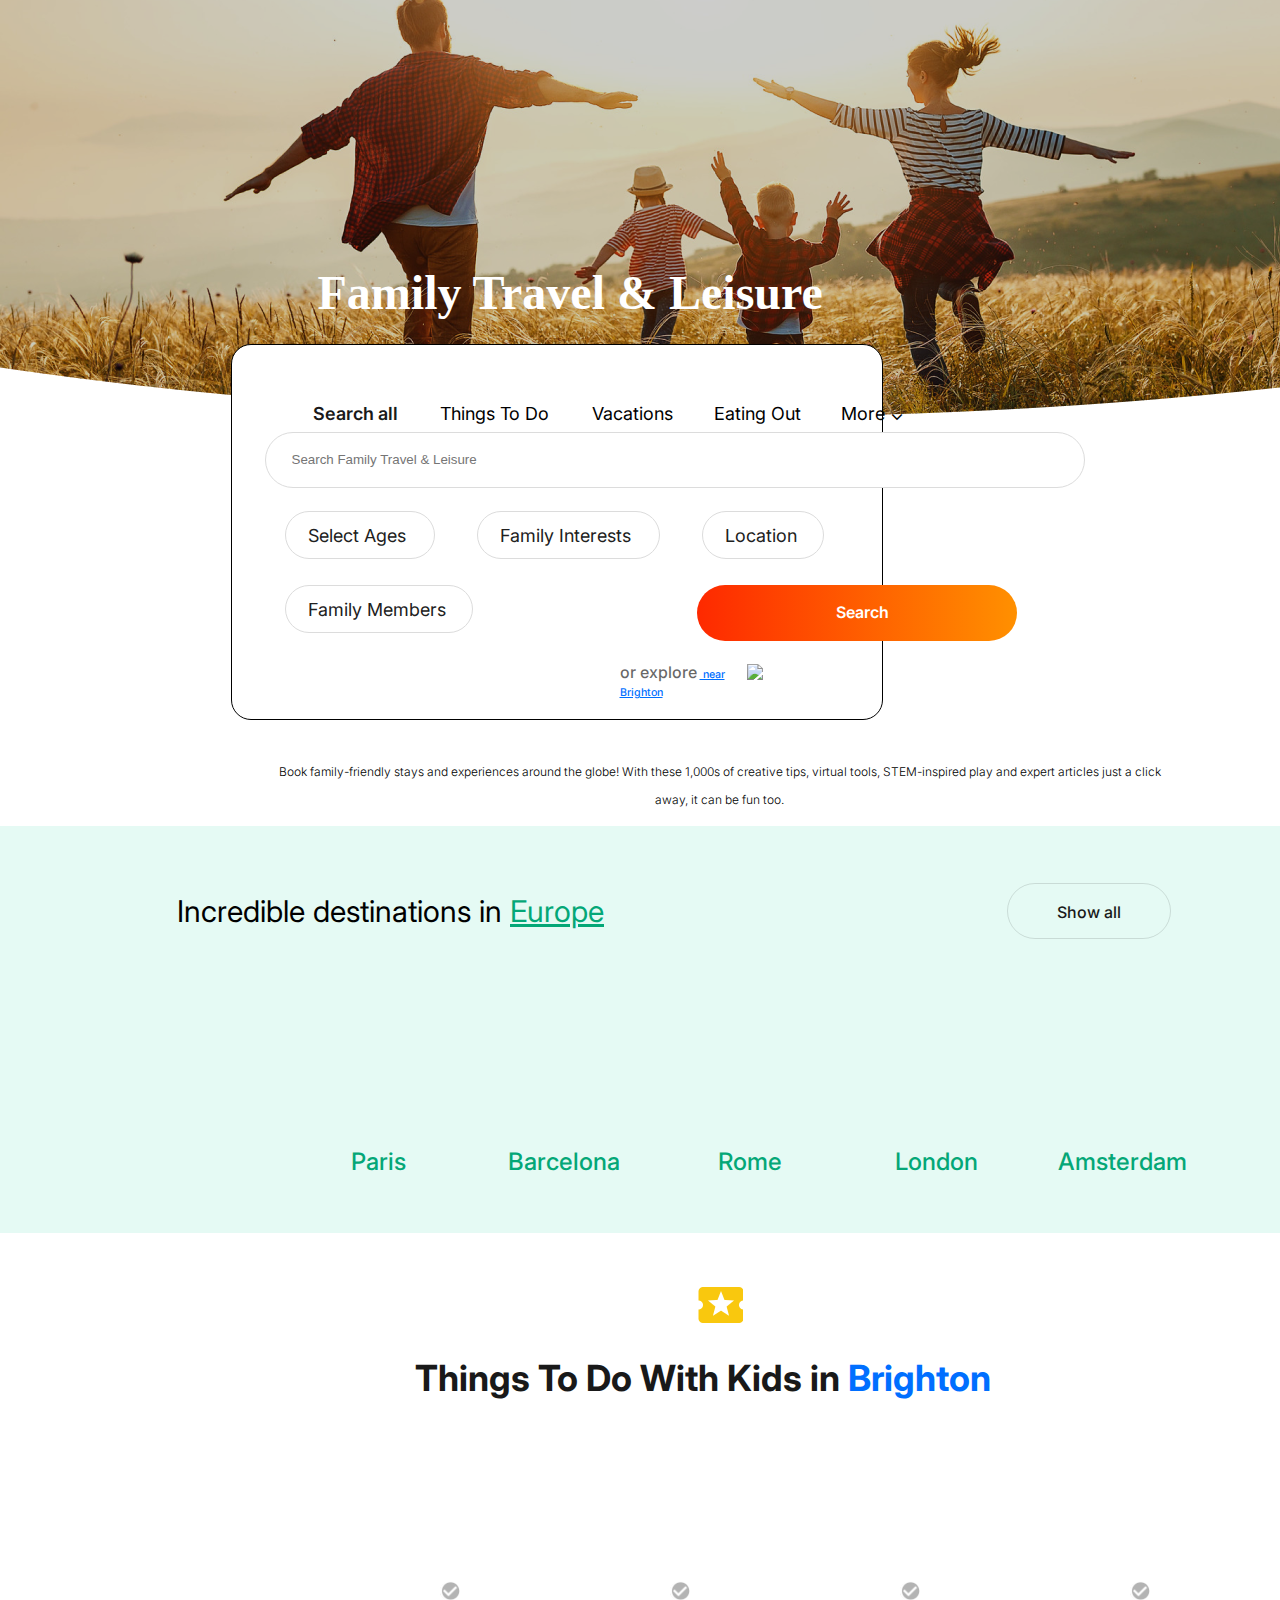
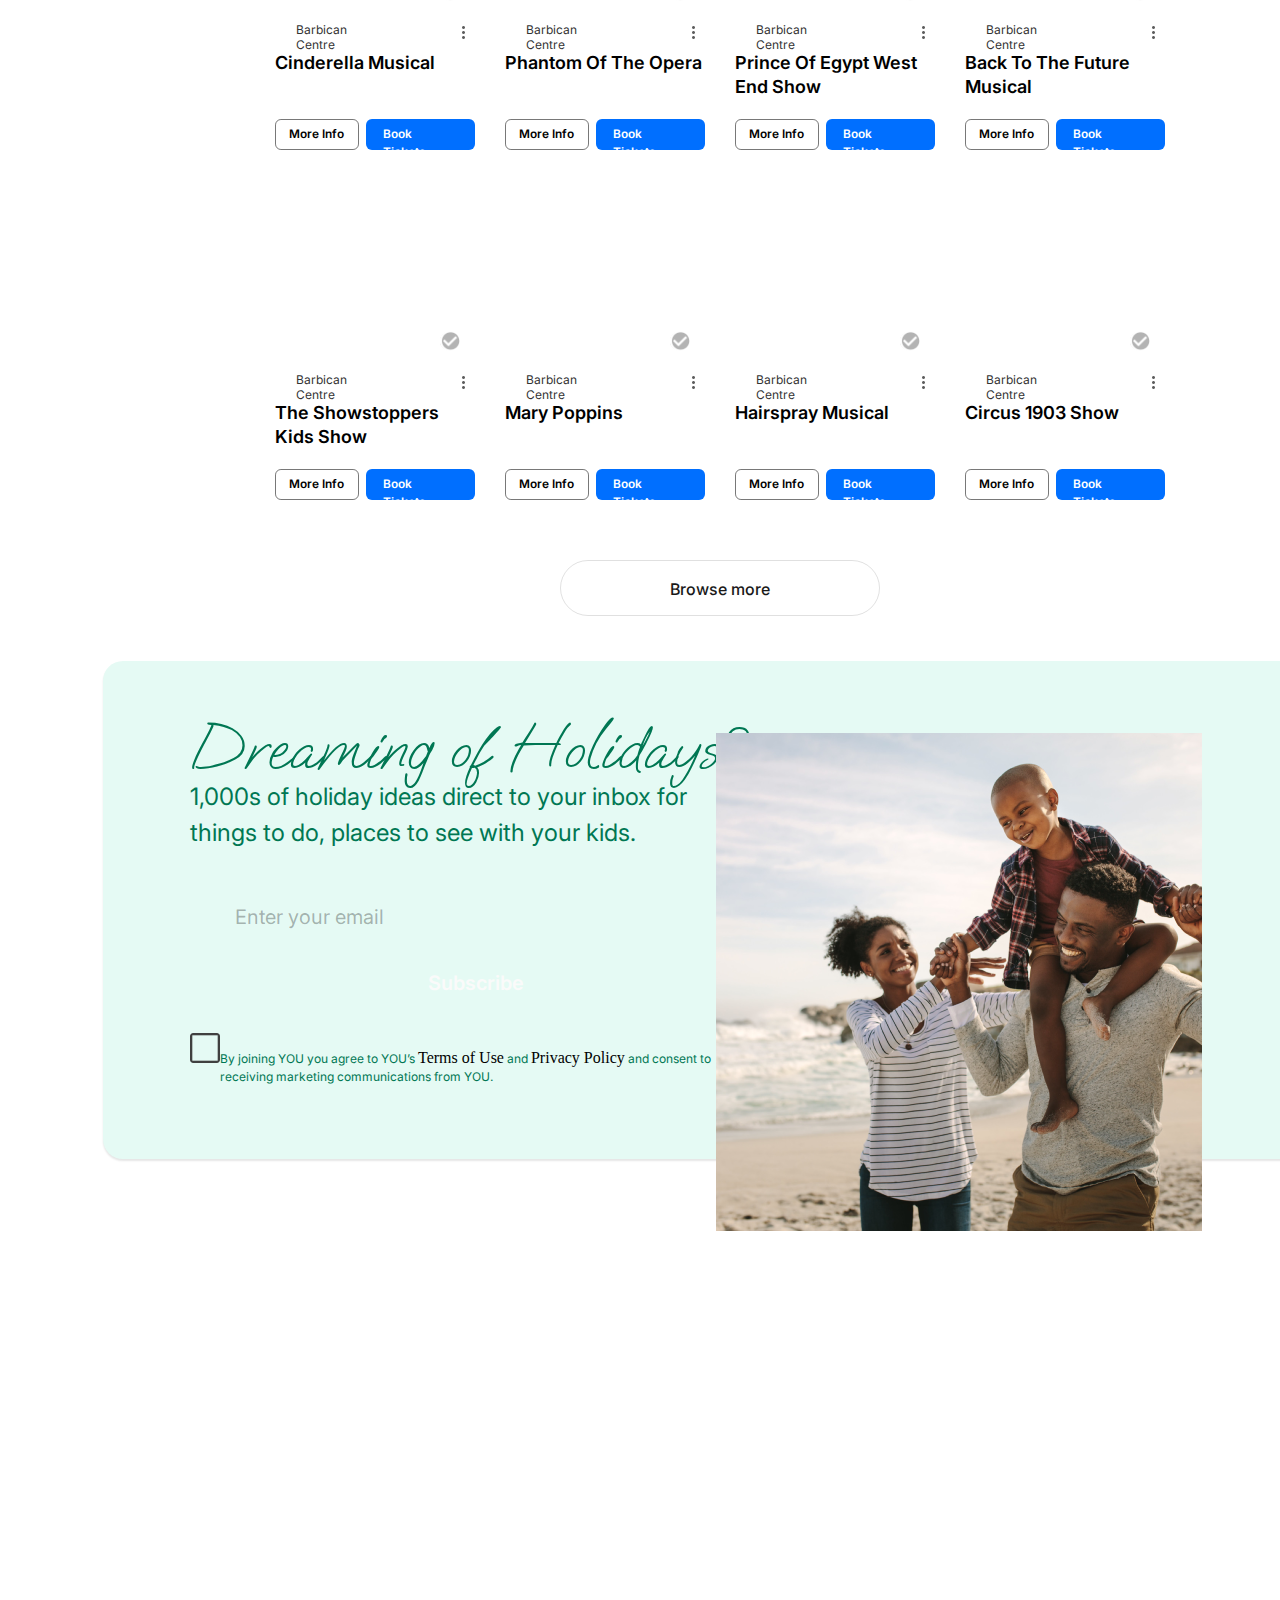
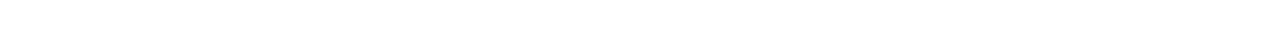
==== commit b4c2e031: "Couple of CSS fixes" ====
--- a/index.html
+++ b/index.html
@@ -48,7 +48,7 @@
                 <span class="span-explore">or explore</span><span class="inter-medium-blue-ribbon-16px">&nbsp;</span
                 ><span class="span-explore--brighton"> near Brighton</span>
               </div>
-              <img class="vector-5" src="vector.png" />
+              <img class="map-pin" src="img/map-pin.png" />
             </div>
           </div>
         </div>
